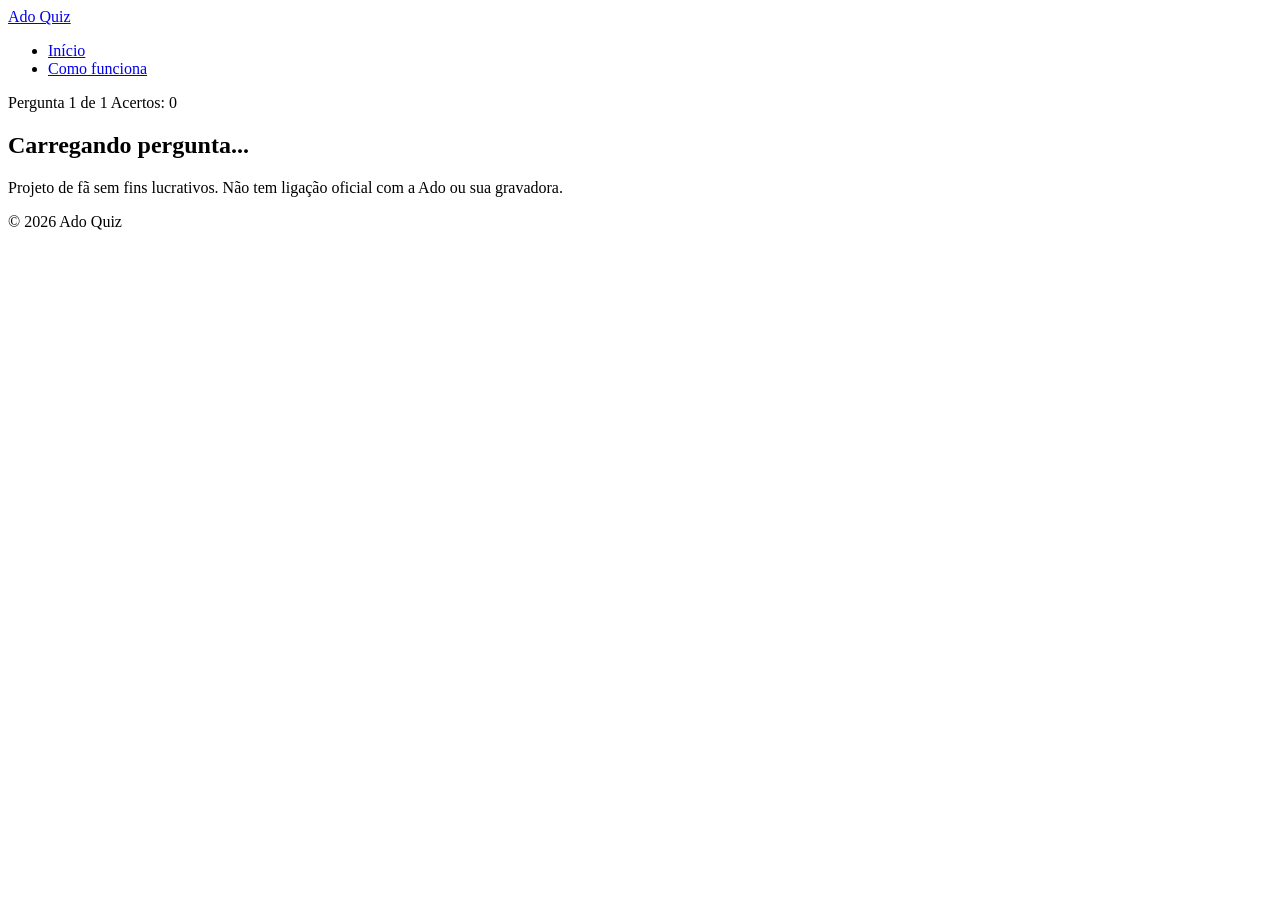
==== quiz.html @ a0027e68 "Add files via upload" ====
<!DOCTYPE html>
<html lang="pt-BR">
<head>
  <meta charset="UTF-8">
  <meta name="viewport" content="width=device-width, initial-scale=1.0">
  <title>Quiz | Ado Quiz</title>

  <link rel="stylesheet" href="../css/style.css">
</head>
<body>

  <header class="header">
    <nav class="navbar">
      <a href="../index.html" class="logo">Ado Quiz</a>
      <ul class="nav-links">
        <li><a href="../index.html">Início</a></li>
        <li><a href="../index.html#como-funciona">Como funciona</a></li>
      </ul>
    </nav>
  </header>

  <main class="quiz-page">

    <!-- ÁREA DAS PERGUNTAS -->
    <section class="quiz-box" id="quiz-box">

      <div class="quiz-topo">
        <span id="contador">Pergunta 1 de 1</span>
        <span id="placar">Acertos: 0</span>
      </div>

      <div class="barra">
        <div class="barra-preenchida" id="barra-progresso"></div>
      </div>

      <img id="imagem-pergunta" class="imagem-pergunta" src="" alt="" hidden>

      <h2 id="texto-pergunta">Carregando pergunta...</h2>

      <div class="opcoes" id="opcoes"></div>

      <p class="feedback" id="feedback" aria-live="polite"></p>

      <button class="btn btn-primary" id="btn-proxima" hidden>Próxima</button>
    </section>

    <!-- ÁREA DO RESULTADO -->
    <section class="quiz-box resultado" id="resultado" hidden>
      <h2 id="resultado-titulo">Resultado</h2>

      <img id="resultado-imagem" class="imagem-pergunta" src="" alt="" hidden>

      <p class="resultado-pontos" id="resultado-pontos"></p>
      <p id="resultado-mensagem"></p>

      <div class="resultado-botoes">
        <button class="btn btn-primary" id="btn-reiniciar">Jogar de novo</button>
        <a class="btn btn-secondary" href="../index.html">Voltar ao início</a>
      </div>
    </section>

  </main>

  <footer class="footer">
    <p>Projeto de fã sem fins lucrativos. Não tem ligação oficial com a Ado ou sua gravadora.</p>
    <p>&copy; 2026 Ado Quiz</p>
  </footer>

  <script src="../js/main.js"></script>
  <script src="../js/quiz.js"></script>
</body>
</html>
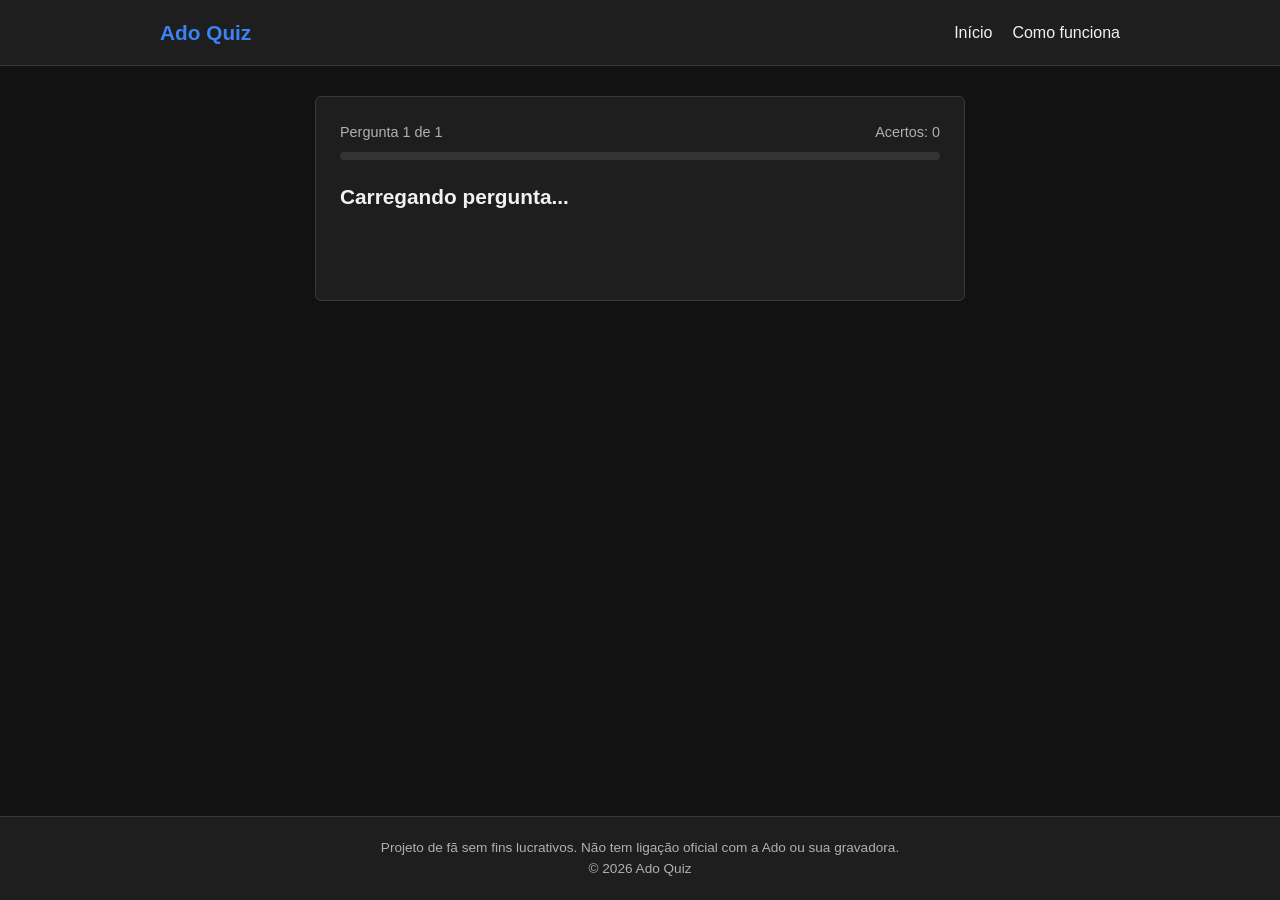
==== commit cf8c4475: "Add stylesheet link to quiz.html" ====
--- a/quiz.html
+++ b/quiz.html
@@ -2,6 +2,7 @@
 <html lang="pt-BR">
 <head>
   <meta charset="UTF-8">
+  <link rel="stylesheet" href="style.css">
   <meta name="viewport" content="width=device-width, initial-scale=1.0">
   <title>Quiz | Ado Quiz</title>
 
@@ -69,4 +70,4 @@
   <script src="../js/main.js"></script>
   <script src="../js/quiz.js"></script>
 </body>
-</html>+</html>
--- a/style.css
+++ b/style.css
@@ -0,0 +1,406 @@
+
+html {
+  background-color: #121212;
+  color-scheme: dark;
+}
+
+* {
+  box-sizing: border-box;
+  margin: 0;
+  padding: 0;
+}
+
+body {
+  font-family: Arial, Helvetica, sans-serif;
+  background-color: #121212;
+  color: #f1f1f1;
+  line-height: 1.6;
+  min-height: 100vh;
+  display: flex;
+  flex-direction: column;
+}
+
+h1, h2, h3, p, span, li {
+  color: #f1f1f1;
+}
+
+main {
+  flex: 1;
+  background-color: #121212;
+}
+
+img {
+  max-width: 100%;
+  display: block;
+}
+
+a {
+  color: #f1f1f1;
+  text-decoration: none;
+}
+
+ul {
+  list-style: none;
+}
+
+[hidden] {
+  display: none !important;
+}
+
+/* ---------- Topo ---------- */
+.header {
+  background-color: #1e1e1e;
+  border-bottom: 1px solid #3a3a3a;
+}
+
+.navbar {
+  max-width: 1000px;
+  margin: 0 auto;
+  padding: 16px 20px;
+  display: flex;
+  align-items: center;
+  justify-content: space-between;
+}
+
+.logo {
+  font-size: 1.3rem;
+  font-weight: bold;
+  color: #3b82f6;
+}
+
+.nav-links {
+  display: flex;
+  gap: 20px;
+}
+
+.nav-links a {
+  color: #f1f1f1;
+}
+
+.nav-links a:hover {
+  color: #3b82f6;
+}
+
+/* ---------- Botões ---------- */
+.btn {
+  display: inline-block;
+  padding: 12px 24px;
+  border: 2px solid #3b82f6;
+  border-radius: 6px;
+  font-size: 1rem;
+  font-family: inherit;
+  font-weight: bold;
+  cursor: pointer;
+}
+
+.btn-primary {
+  background-color: #3b82f6;
+  color: #ffffff;
+}
+
+.btn-primary:hover {
+  background-color: #2563eb;
+  border-color: #2563eb;
+}
+
+.btn-secondary {
+  background-color: #121212;
+  color: #3b82f6;
+}
+
+.btn-secondary:hover {
+  background-color: #1e1e1e;
+}
+
+/* ---------- Página inicial ---------- */
+.hero {
+  max-width: 1000px;
+  margin: 0 auto;
+  padding: 60px 20px;
+  display: grid;
+  grid-template-columns: 1fr 1fr;
+  gap: 40px;
+  align-items: center;
+}
+
+.hero-content h1 {
+  font-size: 2.4rem;
+  line-height: 1.2;
+  margin-bottom: 16px;
+}
+
+.hero-content p {
+  color: #b0b0b0;
+  margin-bottom: 24px;
+}
+
+.hero-image img {
+  width: 100%;
+  max-height: 420px;
+  object-fit: cover;
+  border-radius: 6px;
+  background-color: #1e1e1e;
+}
+
+.sobre,
+.como-funciona,
+.cta {
+  max-width: 1000px;
+  margin: 0 auto;
+  padding: 40px 20px;
+  text-align: center;
+}
+
+.sobre h2,
+.como-funciona h2,
+.cta h2 {
+  font-size: 1.6rem;
+  margin-bottom: 14px;
+}
+
+.sobre p {
+  max-width: 650px;
+  margin: 0 auto;
+  color: #b0b0b0;
+}
+
+.cards {
+  margin-top: 24px;
+  display: grid;
+  grid-template-columns: repeat(auto-fit, minmax(220px, 1fr));
+  gap: 16px;
+}
+
+.card {
+  background-color: #1e1e1e;
+  border: 1px solid #3a3a3a;
+  border-radius: 6px;
+  padding: 20px;
+}
+
+.card-numero {
+  display: inline-block;
+  width: 32px;
+  height: 32px;
+  line-height: 32px;
+  border-radius: 50%;
+  background-color: #3b82f6;
+  color: #ffffff;
+  font-weight: bold;
+}
+
+.card h3 {
+  margin: 10px 0 6px;
+}
+
+.card p {
+  color: #b0b0b0;
+  font-size: 0.95rem;
+}
+
+.cta {
+  margin-bottom: 40px;
+}
+
+/* ---------- Rodapé ---------- */
+.footer {
+  text-align: center;
+  padding: 20px;
+  background-color: #1e1e1e;
+  border-top: 1px solid #3a3a3a;
+  font-size: 0.85rem;
+}
+
+.footer p {
+  color: #b0b0b0;
+}
+
+/* ==========================================================
+   PÁGINA DO QUIZ
+   ========================================================== */
+.quiz-page {
+  display: flex;
+  justify-content: center;
+  padding: 30px 16px 50px;
+}
+
+.quiz-box {
+  width: 100%;
+  max-width: 650px;
+  height: fit-content;
+  background-color: #1e1e1e;
+  border: 1px solid #3a3a3a;
+  border-radius: 6px;
+  padding: 24px;
+}
+
+.quiz-topo {
+  display: flex;
+  justify-content: space-between;
+  margin-bottom: 8px;
+  font-size: 0.9rem;
+}
+
+.quiz-topo span {
+  color: #b0b0b0;
+}
+
+.barra {
+  height: 8px;
+  background-color: #333333;
+  border-radius: 4px;
+  overflow: hidden;
+  margin-bottom: 20px;
+}
+
+.barra-preenchida {
+  height: 100%;
+  width: 0%;
+  background-color: #3b82f6;
+}
+
+.imagem-pergunta {
+  width: 100%;
+  max-height: 280px;
+  object-fit: cover;
+  border-radius: 6px;
+  margin-bottom: 16px;
+}
+
+#texto-pergunta {
+  font-size: 1.3rem;
+  margin-bottom: 18px;
+}
+
+.opcoes {
+  display: grid;
+  gap: 10px;
+}
+
+.opcao {
+  display: flex;
+  align-items: center;
+  gap: 12px;
+  width: 100%;
+  text-align: left;
+  padding: 12px 14px;
+  background-color: #121212;
+  color: #f1f1f1;
+  border: 1px solid #3a3a3a;
+  border-radius: 6px;
+  font-size: 1rem;
+  font-family: inherit;
+  cursor: pointer;
+}
+
+.opcao span {
+  color: #f1f1f1;
+}
+
+.opcao:hover:not(:disabled) {
+  background-color: #2a2a2a;
+  border-color: #3b82f6;
+}
+
+.opcao:disabled {
+  cursor: default;
+}
+
+.opcao-letra {
+  flex-shrink: 0;
+  width: 28px;
+  height: 28px;
+  line-height: 28px;
+  text-align: center;
+  border-radius: 50%;
+  background-color: #333333;
+  font-weight: bold;
+  font-size: 0.85rem;
+}
+
+.opcao.correta {
+  border-color: #22c55e;
+  background-color: #12301f;
+}
+
+.opcao.errada {
+  border-color: #ef4444;
+  background-color: #3b1515;
+}
+
+.feedback {
+  min-height: 24px;
+  margin: 14px 0 6px;
+  font-weight: bold;
+}
+
+.feedback.acertou {
+  color: #22c55e;
+}
+
+.feedback.errou {
+  color: #ef4444;
+}
+
+#btn-proxima {
+  margin-top: 8px;
+}
+
+/* ---------- Resultado ---------- */
+.resultado {
+  text-align: center;
+}
+
+.resultado h2 {
+  font-size: 1.6rem;
+  margin-bottom: 12px;
+}
+
+.resultado-pontos {
+  font-size: 2.6rem;
+  font-weight: bold;
+  color: #3b82f6;
+  margin-bottom: 6px;
+}
+
+.resultado p {
+  color: #b0b0b0;
+}
+
+.resultado .resultado-pontos {
+  color: #3b82f6;
+}
+
+.resultado-botoes {
+  margin-top: 22px;
+  display: flex;
+  flex-wrap: wrap;
+  gap: 12px;
+  justify-content: center;
+}
+
+/* ---------- Celular ---------- */
+@media (max-width: 700px) {
+  .hero {
+    grid-template-columns: 1fr;
+    padding: 40px 20px;
+    text-align: center;
+  }
+
+  .hero-content h1 {
+    font-size: 1.9rem;
+  }
+
+  .nav-links {
+    gap: 12px;
+    font-size: 0.9rem;
+  }
+
+  .quiz-box {
+    padding: 18px;
+  }
+
+  #texto-pergunta {
+    font-size: 1.15rem;
+  }
+}
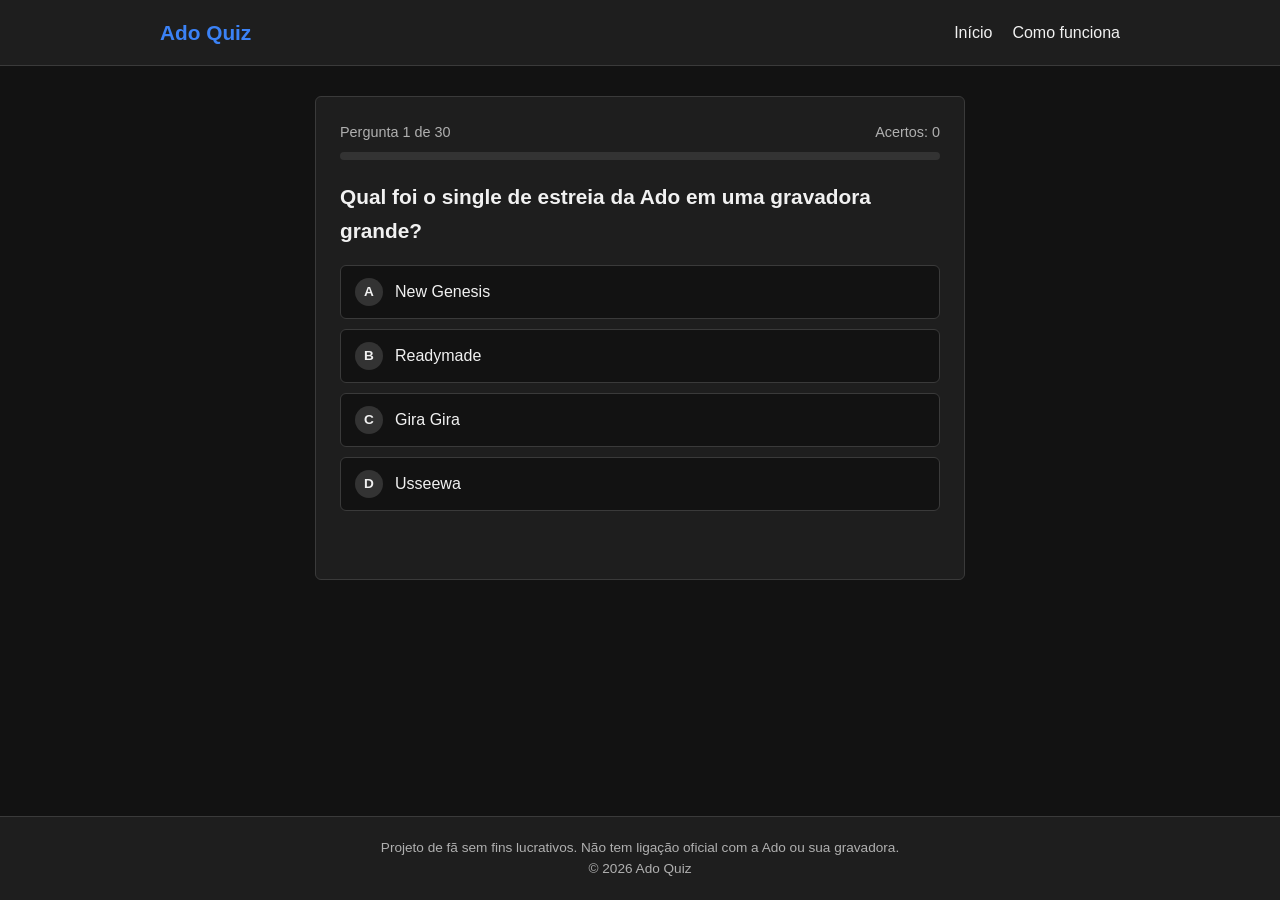
==== commit 120fa1a5: "Update script source paths in quiz.html" ====
--- a/quiz.html
+++ b/quiz.html
@@ -12,10 +12,10 @@
 
   <header class="header">
     <nav class="navbar">
-      <a href="../index.html" class="logo">Ado Quiz</a>
+      <a href="index.html" class="logo">Ado Quiz</a>
       <ul class="nav-links">
-        <li><a href="../index.html">Início</a></li>
-        <li><a href="../index.html#como-funciona">Como funciona</a></li>
+        <li><a href="index.html">Início</a></li>
+        <li><a href="index.html#como-funciona">Como funciona</a></li>
       </ul>
     </nav>
   </header>
@@ -56,7 +56,7 @@
 
       <div class="resultado-botoes">
         <button class="btn btn-primary" id="btn-reiniciar">Jogar de novo</button>
-        <a class="btn btn-secondary" href="../index.html">Voltar ao início</a>
+        <a class="btn btn-secondary" href="index.html">Voltar ao início</a>
       </div>
     </section>
 
@@ -67,7 +67,7 @@
     <p>&copy; 2026 Ado Quiz</p>
   </footer>
 
-  <script src="../js/main.js"></script>
-  <script src="../js/quiz.js"></script>
+  <script src="main.js"></script>
+  <script src="quiz.js"></script>
 </body>
 </html>
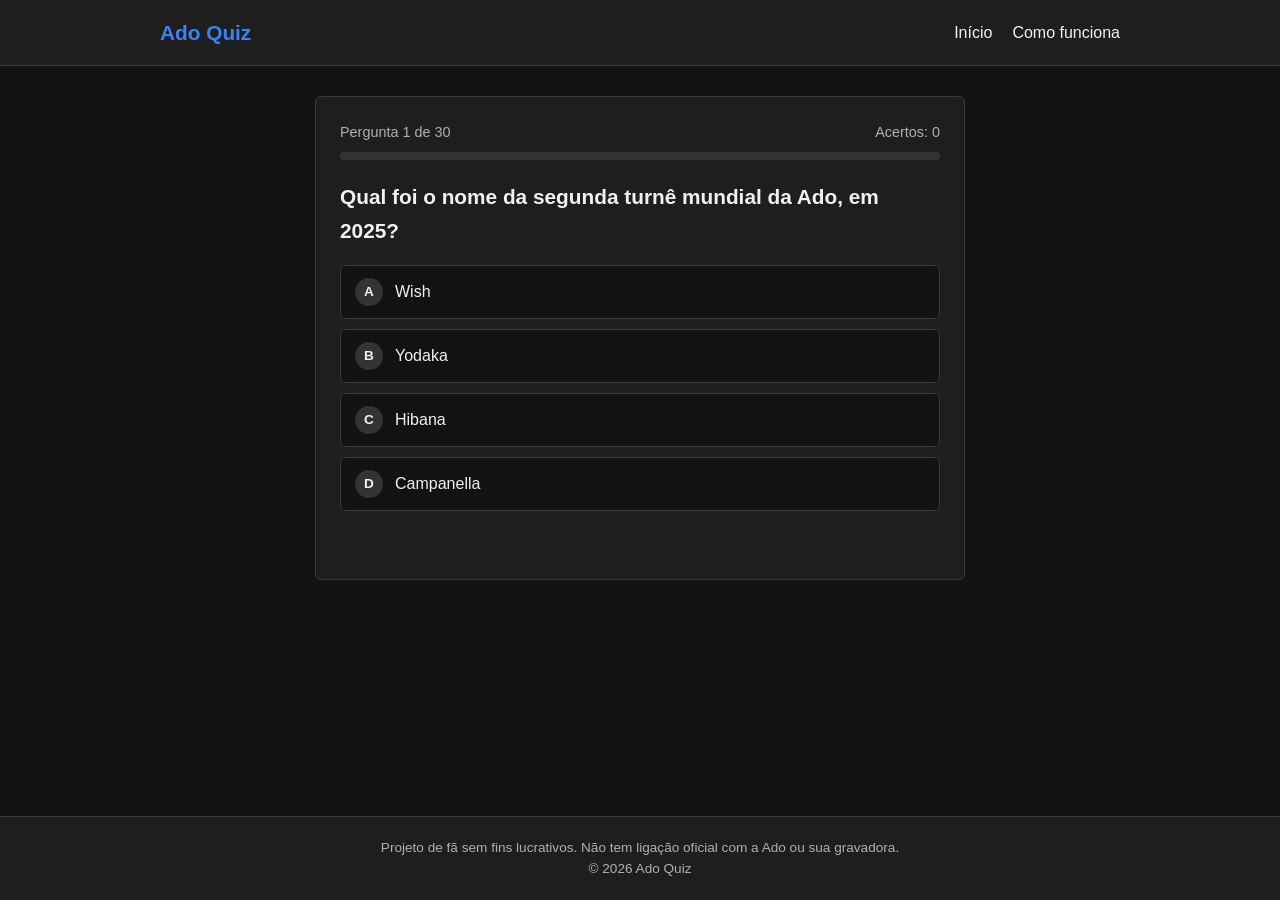
==== commit 4956101f: "Fix stylesheet link in quiz.html" ====
--- a/quiz.html
+++ b/quiz.html
@@ -6,7 +6,7 @@
   <meta name="viewport" content="width=device-width, initial-scale=1.0">
   <title>Quiz | Ado Quiz</title>
 
-  <link rel="stylesheet" href="../css/style.css">
+  <link rel="stylesheet" href="style.css">
 </head>
 <body>
 
@@ -22,7 +22,7 @@
 
   <main class="quiz-page">
 
-    <!-- ÁREA DAS PERGUNTAS -->
+    
     <section class="quiz-box" id="quiz-box">
 
       <div class="quiz-topo">
